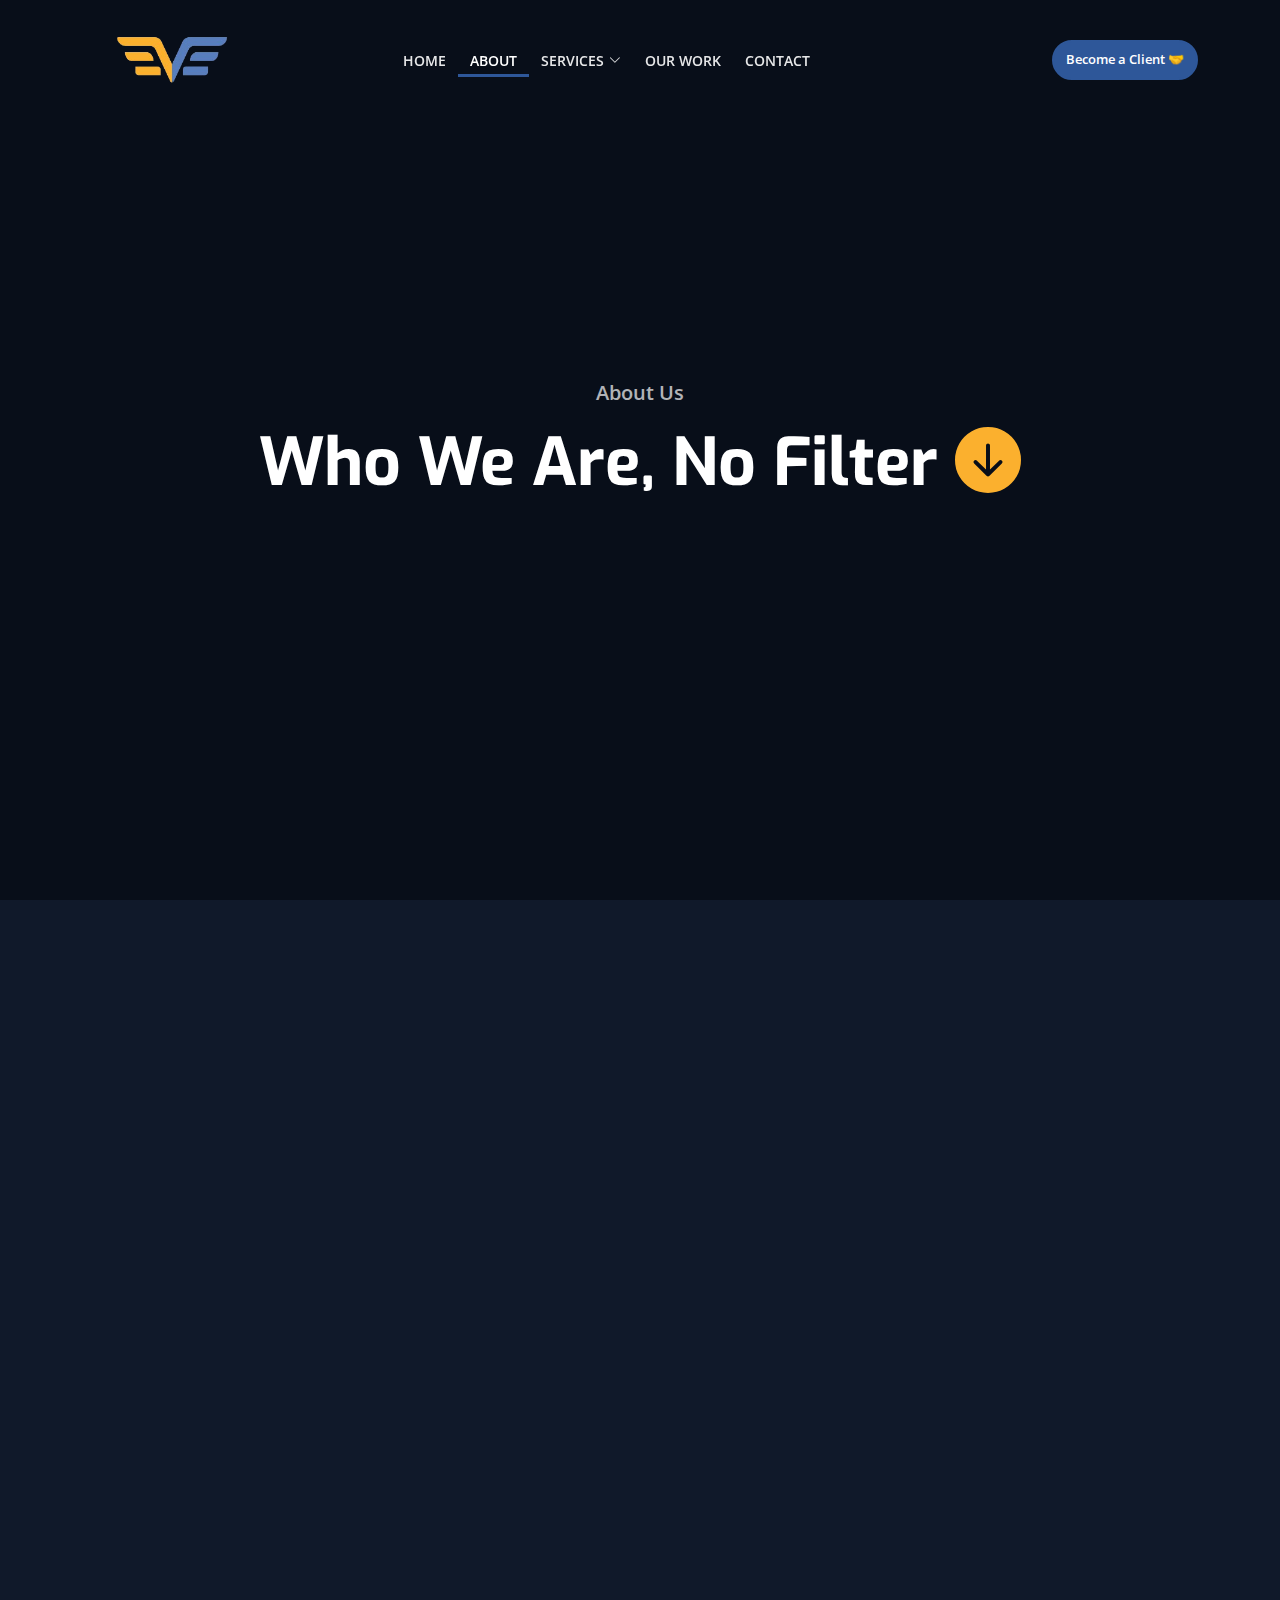
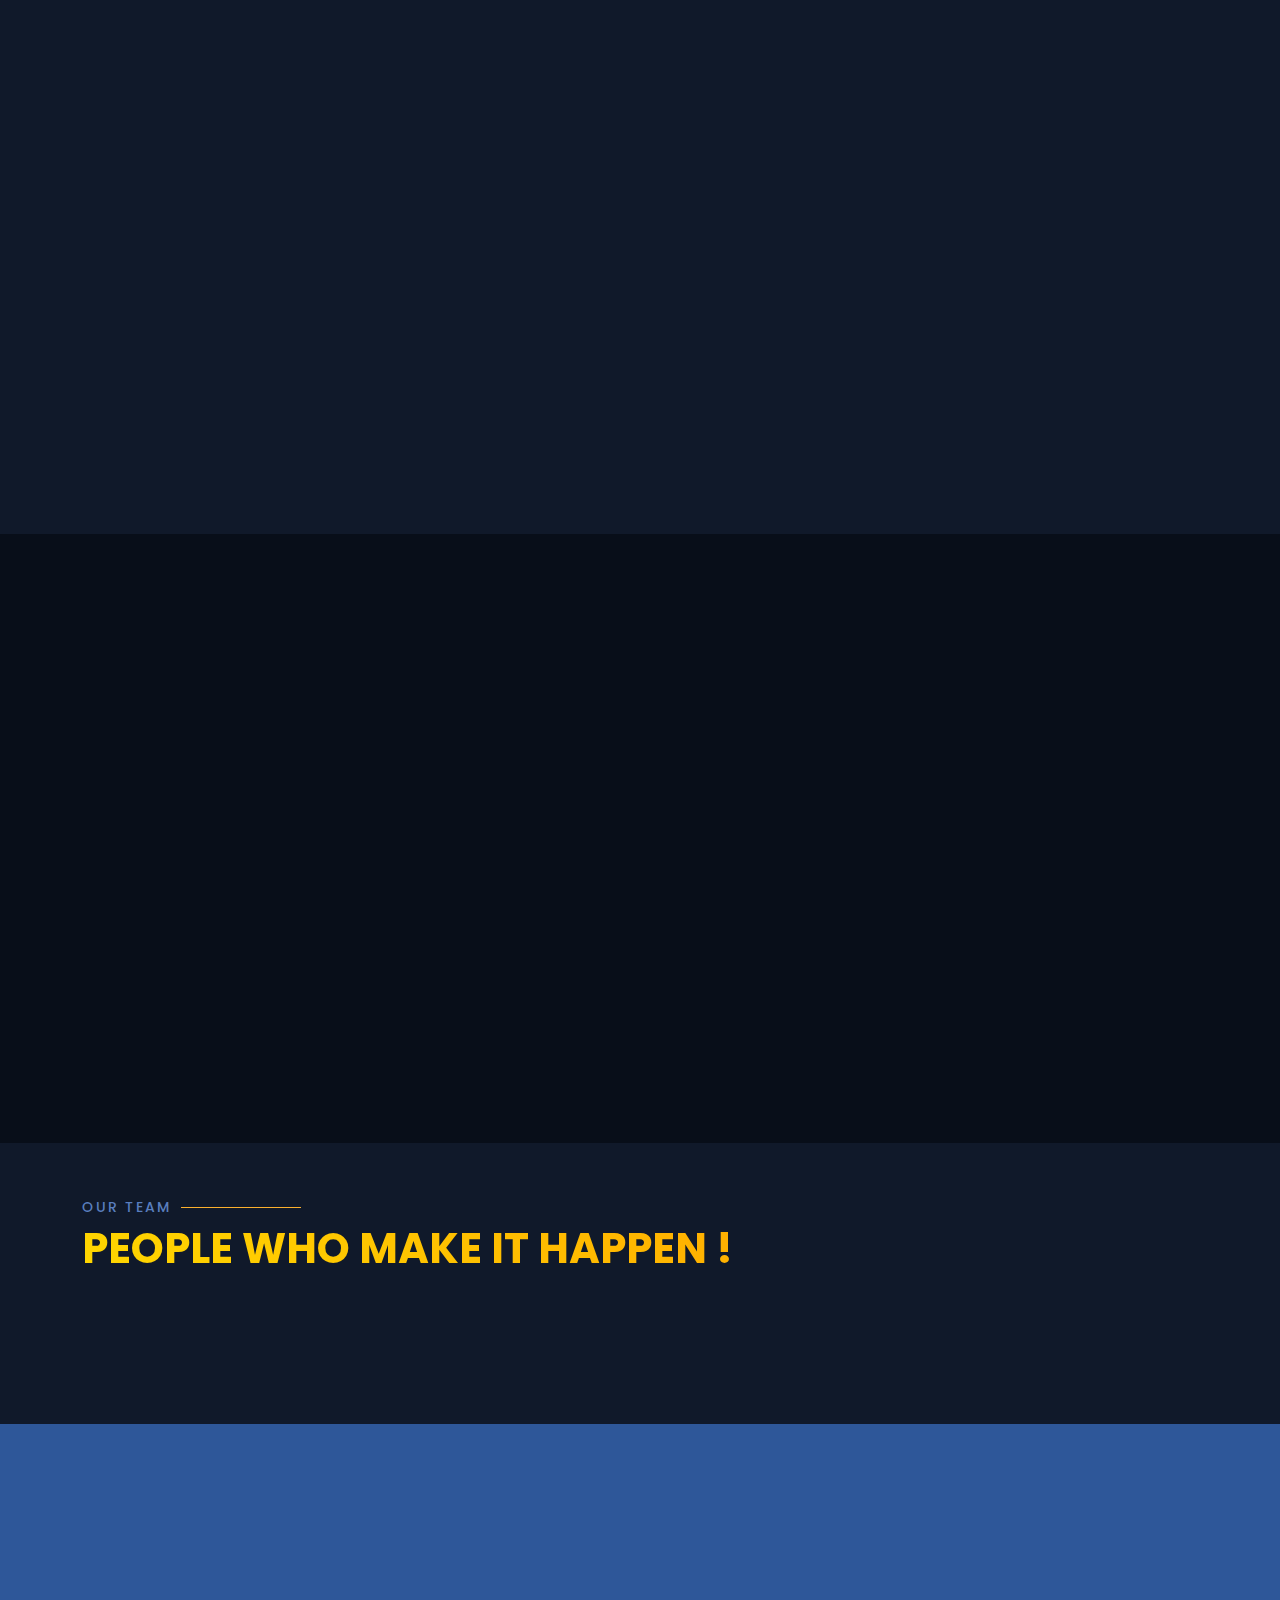
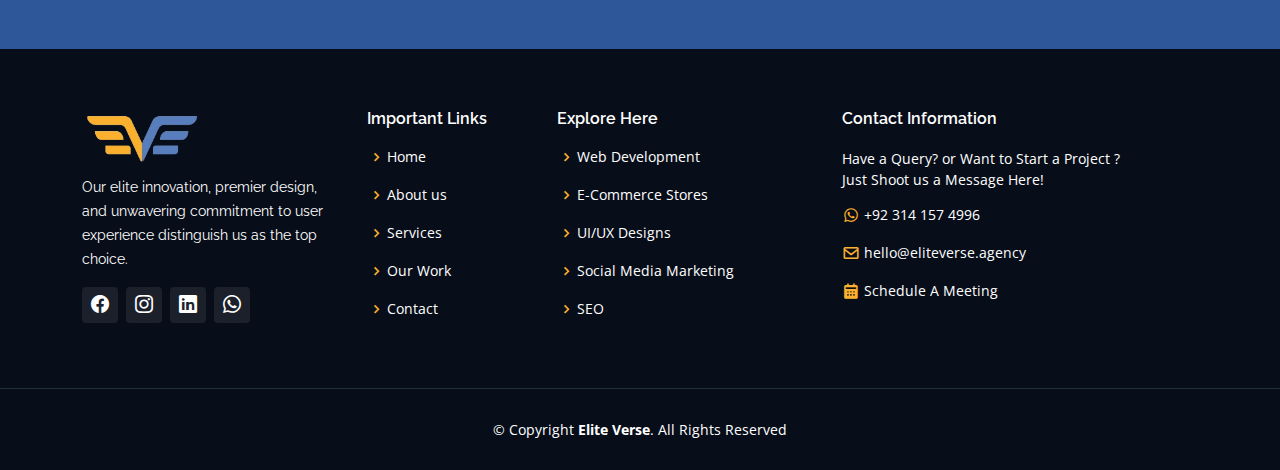
==== about.html @ 3c4d9559 "Deplying" ====
<!DOCTYPE html>
<html lang="en">

<head>
  <meta charset="utf-8">
  <meta content="width=device-width, initial-scale=1.0" name="viewport">

  <title>About Us - Elite Verse Agency</title>
  <meta content="" name="description">
  <meta content="" name="keywords">

  <!-- Favicons -->
  <link rel="apple-touch-icon" sizes="180x180" href="assets/img/apple-touch-icon.png">
  <link rel="icon" type="image/png" sizes="32x32" href="assets/img/favicon-32x32.png">
  <link rel="icon" type="image/png" sizes="16x16" href="assets/img/favicon-16x16.png">
  <link rel="manifest" href="/site.webmanifest">
  <link rel="mask-icon" href="/safari-pinned-tab.svg" color="#5bbad5">
  <meta name="msapplication-TileColor" content="#da532c">
  <meta name="theme-color" content="#ffffff">

  <!-- Google Fonts -->
  <link href="https://fonts.googleapis.com/css?family=Open+Sans:300,300i,400,400i,600,600i,700,700i|Raleway:300,300i,400,400i,500,500i,600,600i,700,700i|Poppins:300,300i,400,400i,500,500i,600,600i,700,700i" rel="stylesheet">

  <!-- Vendor CSS Files -->
  <link href="assets/vendor/aos/aos.css" rel="stylesheet">
  <link href="assets/vendor/bootstrap/css/bootstrap.min.css" rel="stylesheet">
  <link href="assets/vendor/bootstrap-icons/bootstrap-icons.css" rel="stylesheet">
  <link href="assets/vendor/boxicons/css/boxicons.min.css" rel="stylesheet">
  <link href="assets/vendor/glightbox/css/glightbox.min.css" rel="stylesheet">
  <link href="assets/vendor/remixicon/remixicon.css" rel="stylesheet">
  <link href="assets/vendor/swiper/swiper-bundle.min.css" rel="stylesheet">

  <!-- Template Main CSS File -->
  <link href="assets/css/style.css" rel="stylesheet">
</head>

<body>
<div id="mySidenav" class="sidenav">
  <a href="javascript:void(0)" class="closebtn" onclick="closeNav()">&times;</a>
  
  <div class="sidebarHeader">
    <a href="index.html" class="logo"><img src="assets/img/EV-WebsiteLogo-removebg-preview.png" alt="" class="img-fluid"></a>
  </div>
  <div class="sidebarContent">
    <h1>Bring Us Your Vision, We'll Bring It to Life</h1>
  </div>
  <div class="sidebarForm">
    <form action="" id="modal_form" method="post" role="form" class="sidebar-form">
      <div class="row">
        <div class="col-md-6 form-group">
          <input type="text" name="name" class="form-control" id="name" placeholder="Your Name" required>
        </div>
        <div class="col-md-6 form-group mt-3 mt-md-0">
          <input type="email" class="form-control" name="email" id="email" placeholder="Your Email" required>
        </div>
      </div>
      <div class="form-group mt-3">
        <textarea class="form-control" name="message" rows="5" placeholder="Your Project Idea" required></textarea>
      </div>
      <div class="submitSidebarForm text-center">
        <a href="mailto:hello@eliteverse.agency" type="email"><i class="bi bi-envelope-check-fill"></i> hello@eliteverse.agency</a>
        <button type="submit" class="sidenavFrom-submitBtn">Let's Make It Happen!</button>
      </div>
    </form>
  </div>
</div>
<!-- Alert popup div -->
  <div id="alert-popup" class="alert-popup"></div>

  <!-- ======= Header ======= -->
  <header id="header" class="fixed-top">
    <div class="container d-flex align-items-center justify-content-between">
      <div class="navLogo col-lg-3 col-8">
        <a href="index.html" class="logo"><img src="assets/img/EV-WebsiteLogo-removebg-preview.png" alt="" class="img-fluid"></a>
      </div>
       
      <div class="col-lg-9 col-4" style="display: flex; justify-content: center;">
        <nav id="navbar" class="navbar" style="width: 100%;">
          <ul style="width: 100%;">
            <div class="navLinks-menu" style="">
              <li><a class="nav-link" href="index.html">Home</a></li>
              <li><a class="nav-link active" href="about.html">About</a></li>
              <li class="dropdown"><a href="#"><span>Services</span> <i class="bi bi-chevron-down"></i></a>
                <ul>
                  <li><a href="websiteDevelopment.html">Website Development</a></li>
                  <li><a href="craftCMS.html">Craft CMS</a></li>
                  <li><a href="seo.html">SEO</a></li>
                  <li><a href="social-media-marketing.html">Social Media Marketing</a></li>
                  <li><a href="ecommerce-shopify.html">Shopify / E-Commerce Stores</a></li>
                  <li><a href="ui-uxDesigns.html">UI / UX Designs</a></li>
                </ul>
              </li>
              <li><a class="nav-link" href="portfolio.html">Our Work</a></li>            
              <li><a class="nav-link" href="contact.html">Contact</a></li>
            </div>
            <div class="navButton" style="">
              <a class="getstarted" href="#" onclick="openNav(); return false;">Become a Client 🤝</a>
            </div>
          </ul>
          <i class="bi bi-list mobile-nav-toggle"></i>
        </nav><!-- .navbar -->
      </div>
      

      

    </div>
  </header><!-- End Header -->

  <main id="main">
    <!-- Breadcrumbs -->
    <div class="area">
      <ul class="circles">
        <li></li>
        <li></li>
        <li></li>
        <li></li>
        <li></li>
        <li></li>
        <li></li>
        <li></li>
        <li></li>
        <li></li>
      </ul>
    </div>
    <div class="context" data-aos="fade-up">
      <p>About Us</p>
      <h1>Who We Are, No Filter  <a href="#about" class="scrollto"><i class="bi bi-arrow-down-circle-fill"></i></a> </h1>
    </div>
    <!-- Breadcrumbs Ends-->


    <!-- ======= About Section ======= -->
    <section id="about" class="about" style="padding: 60px 0px 30px 0px!important;">
      <div class="container" data-aos="fade-up">

        <div class="section-title">
          <h2>About Us</h2>
          <p>Your Partner in Business Success !</p>
        </div>

        <div class="row">

          <div class="col-lg-12 pt-3 pt-lg-0 about_content">
            <!-- <h3>What Sets Us Apart from the Rest</h3> -->
            <p>
              <i class="bx bxs-quote-alt-left quote-icon-left"></i>
              Your reliable ally in business. Our elite innovation, premier design, and unwavering commitment to user experience distinguish us as the top choice. At Elite Verse, we transform your vision into digital excellence, ensuring every project surpasses your expectations.
              <i class="bx bxs-quote-alt-right quote-icon-right"></i>
            </p>
            <div class="d-flex">
              <a href="#about" class="btn-get-started scrollto">Learn More</a>
            </div>
          </div>

        </div>

      </div>
    </section><!-- End About Section -->

    <!-- ======= About Section ======= -->
    <section id="ourCapabilities" class="ourCapabilities" style="padding: 60px 0px 240px 0px!important;">
      <div class="container" data-aos="fade-up">

        <div class="section-title">
          <h2>More About Us ?</h2>
          <p>Our Elite Capabilities !</p>
        </div>

        <div class="row">

          <div class="col-lg-4 pt-2 pt-lg-0 content" data-aos="zoom-in-right">
            <h3>Strategic Planning</h3>
            <ul>
              <li><i class='bx bxs-check-circle'></i> <span>Comprehensive project planning and execution</span></li>
              <li><i class='bx bxs-check-circle'></i> <span>Market research and competitive analysis</span></li>
              <li><i class='bx bxs-check-circle'></i> <span>Customized strategy development</span></li>
              <li><i class='bx bxs-check-circle'></i> <span>Goal setting and KPI tracking</span></li>
              <li><i class='bx bxs-check-circle'></i> <span>Continuous performance optimization</span></li>

            </ul>
          </div>
          <div class="col-lg-4 pt-2 pt-lg-0 content" data-aos="zoom-in-right" data-aos-delay="50">
            <h3>Innovation & Technology</h3>
            <ul>
              <li><i class='bx bxs-check-circle'></i> <span>Cutting-edge technology solutions</span></li>
              <li><i class='bx bxs-check-circle'></i> <span>Continuous research and development analysis</span></li>
              <li><i class='bx bxs-check-circle'></i> <span>Adoption of the latest industry trends</span></li>
              <li><i class='bx bxs-check-circle'></i> <span>Innovative package and service offerings</span></li>
              <li><i class='bx bxs-check-circle'></i> <span>Scalable and future-proof solutions</span></li>

            </ul>
          </div>
          <div class="col-lg-4 pt-2 pt-lg-0 content" data-aos="zoom-in-right" data-aos-delay="100">
            <h3>Customer-Centric Approach</h3>
            <ul>
              <li><i class='bx bxs-check-circle'></i> <span>Personalized service and support</span></li>
              <li><i class='bx bxs-check-circle'></i> <span>Client-focused project management</span></li>
              <li><i class='bx bxs-check-circle'></i> <span>Responsive and accessible customer service</span></li>
              <li><i class='bx bxs-check-circle'></i> <span>Ongoing client feedback and improvements</span></li>
              <li><i class='bx bxs-check-circle'></i> <span>Commitment to exceeding client expectations</span></li>
            </ul>
          </div>
          <div class="col-lg-4 pt-2 pt-lg-3 content" data-aos="zoom-in-right" data-aos-delay="150">
            <h3>Quality Assurance</h3>
            <ul>
              <li><i class='bx bxs-check-circle'></i> <span>Rigorous testing and quality control</span></li>
              <li><i class='bx bxs-check-circle'></i> <span>Adherence to industry standards</span></li>
              <li><i class='bx bxs-check-circle'></i> <span>Continuous process improvement</span></li>
              <li><i class='bx bxs-check-circle'></i> <span>Detailed project documentation and reporting</span></li>
              <li><i class='bx bxs-check-circle'></i> <span>High-quality deliverables guaranteed</span></li>

            </ul>
          </div>
          <div class="col-lg-4 pt-2 pt-lg-3 content" data-aos="zoom-in-right" data-aos-delay="200">
            <h3>Expertise & Experience</h3>
            <ul>
              <li><i class='bx bxs-check-circle'></i> <span>Highly skilled and certified professionals</span></li>
              <li><i class='bx bxs-check-circle'></i> <span>Extensive industry experience</span></li>
              <li><i class='bx bxs-check-circle'></i> <span>Proven track record of successful projects</span></li>
              <li><i class='bx bxs-check-circle'></i> <span>Ongoing professional development</span></li>
              <li><i class='bx bxs-check-circle'></i> <span>Cross-functional team collaboration</span></li>

            </ul>
          </div>
          <div class="col-lg-4 pt-2 pt-lg-3 content" data-aos="zoom-in-right" data-aos-delay="250">
            <h3>Integrity & Reliability</h3>
            <ul>
              <li><i class='bx bxs-check-circle'></i> <span>Transparent and honest communication</span></li>
              <li><i class='bx bxs-check-circle'></i> <span>Commitment to deadlines and milestones</span></li>
              <li><i class='bx bxs-check-circle'></i> <span>Dependable and trustworthy partnerships</span></li>
              <li><i class='bx bxs-check-circle'></i> <span>Ethical business practices</span></li>
              <li><i class='bx bxs-check-circle'></i> <span>Long-term client relationships and satisfaction</span></li>
            </ul>
          </div>
          
        </div>

      </div>
    </section><!-- End About Section -->

    <section class="facts" data-aos="fade-up">
      <div class="row justify-content-end">
        <div class="col-lg-12">
          <div class="row justify-content-end">

            <div class="col-lg-3 col-md-5 col-6 d-md-flex align-items-md-stretch">
              <div class="count-box">
                <i class="bi bi-emoji-smile"></i>
                <span data-purecounter-start="0" data-purecounter-end="10" data-purecounter-duration="1" class="purecounter"></span>
                <p>Happy Clients</p>
              </div>
            </div>

            <div class="col-lg-3 col-md-5 col-6 d-md-flex align-items-md-stretch">
              <div class="count-box remove-border">
                <i class="bi bi-journal-richtext"></i>
                <span data-purecounter-start="0" data-purecounter-end="15" data-purecounter-duration="1" class="purecounter"></span>
                <p>Projects</p>
              </div>
            </div>

            <div class="col-lg-3 col-md-5 col-6 mt-4 mt-md-0 d-md-flex align-items-md-stretch">
              <div class="count-box">
                <i class="bi bi-clock"></i>
                <span data-purecounter-start="0" data-purecounter-end="3" data-purecounter-duration="1" class="purecounter"></span>
                <p>Years of experience</p>
              </div>
            </div>

            <div class="col-lg-3 col-md-5 col-6 mt-4 mt-md-0 d-md-flex align-items-md-stretch">
              <div class="count-box" style="border-right: 0px;">
                <i class="bi bi-award"></i>
                <span data-purecounter-start="0" data-purecounter-end="100" data-purecounter-duration="1" class="purecounter"></span>
                <p>Satisfaction Rate</p>
              </div>
            </div>

          </div>
        </div>
      </div>
    </section>

    <!-- ======= About Section ======= -->
    <section id="about" class="about" style="padding: 60px 0px 60px 0px!important; background-color: #080e19;">
      <div class="container" data-aos="fade-up">
        <div class="row">

          <div class="col-lg-6 video-box align-self-baseline" data-aos="zoom-in" data-aos-delay="100">
             <video class="img-fluid" autoplay loop muted playsinline>
                  <source src="assets/img/shopify.mp4" type="video/mp4">
                  Your browser does not support the video tag.
                </video>
          </div>
          <div class="col-lg-6 mt-3 mt-md-0 video-box align-self-baseline" data-aos="zoom-in" data-aos-delay="100">
             <video class="img-fluid" autoplay loop muted playsinline>
                  <source src="assets/img/cms.mp4" type="video/mp4">
                  Your browser does not support the video tag.
                </video>
          </div>

          

        </div>
        <div class="row mt-3">

          <div class="col-lg-6  mt-3 mt-md-0 video-box align-self-baseline" data-aos="zoom-in" data-aos-delay="100">
             <video class="img-fluid" autoplay loop muted playsinline>
                  <source src="assets/img/webDesign2.mp4" type="video/mp4">
                  Your browser does not support the video tag.
                </video>
          </div>
          <div class="col-lg-6 mt-3 mt-md-0 video-box align-self-baseline" data-aos="zoom-in" data-aos-delay="100">
             <video class="img-fluid" autoplay loop muted playsinline>
                  <source src="assets/img/webDesign3.mp4" type="video/mp4">
                  Your browser does not support the video tag.
                </video>
          </div>

          

        </div>

      </div>
    </section><!-- End About Section -->

    
    <!-- ======= Team Section ======= -->
    <section id="team" class="team">
      <div class="container">
        <div class="section-title">
          <h2>Our Team</h2>
          <p>People Who Make It Happen !</p>
        </div>

        <div class="row justify-content-center">
          <div class="col-xl-10">
            <div class="row" style="display: flex;
            justify-content: center;
            align-items: center;">

              <div class="col-xl-6 col-lg-6 col-md-6">
                <div class="member" data-aos="flip-right">
                  <img src="assets/img/profile-1.png" class="img-fluid" alt="" style="filter: grayscale(100%);">
                  <div class="member-info">
                    <div class="member-info-content">
                      <h4>Shaheer Aamir</h4>
                      <span>CEO / Marketing / Shopify Expert</span>
                    </div>
                    <!-- <div class="social">
                      <a href=""><i class="bi bi-twitter"></i></a>
                      <a href=""><i class="bi bi-facebook"></i></a>
                      <a href=""><i class="bi bi-instagram"></i></a>
                      <a href=""><i class="bi bi-linkedin"></i></a>
                    </div> -->
                  </div>
                </div>
              </div> <!-- End Member Item -->
              <div class="col-xl-6 col-lg-6 col-md-6">
                <div class="member" data-aos="flip-left">
                  <img src="assets/img/profile-2.png" class="img-fluid" alt="" style="filter: grayscale(100%);">
                  <div class="member-info">
                    <div class="member-info-content">
                      <h4>Ubaidullah Faisal</h4>
                      <span>Web Developer / Designer / SEO</span>
                    </div>
                    <!-- <div class="social">
                      <a href=""><i class="bi bi-twitter"></i></a>
                      <a href=""><i class="bi bi-facebook"></i></a>
                      <a href=""><i class="bi bi-instagram"></i></a>
                      <a href=""><i class="bi bi-linkedin"></i></a>
                    </div> -->
                  </div>
                </div>
              </div> <!-- End Member Item -->
              <!-- <div class="col-lg-4 col-12 text-left ceoProfile">
                <img src="assets/img/certified.png">
              </div> -->
              

            </div>
          </div>
        </div>

      </div>
    </section><!-- End Team Section -->

    <section class="loopSlogan" id="loopSlogan">
      <div id="loop">
        <h1 data-aos="fade-up" data-aos-delay="150">Let's <span>Work Together</span>, Let's <span>Make Something Epic</span>. </h1>
        <h1 data-aos="fade-up" data-aos-delay="150">Let's <span>Work Together</span>, Let's <span>Make Something Epic</span>. </h1>
        <h1 data-aos="fade-up" data-aos-delay="150">Let's <span>Work Together</span>, Let's <span>Make Something Epic</span>. </h1>


        <!-- <h1>Where <span>Elite Ideas</span>, Meets <span>Exceptional Designs</span>.</h1> -->


      </div>
    </section>

  </main><!-- End #main -->

  <!-- ======= Footer ======= -->
  <footer id="footer">
    <div class="footer-top">
      <div class="container">
        <div class="row">

          <div class="col-lg-3 col-md-6">
            <div class="footer-info">
              <!-- <h3>Dewi</h3> -->
              <a href="index.html" class="logo"><img src="assets/img/EV-WebsiteLogo-removebg-preview.png" alt="" class="img-fluid"></a>
              <p>
                Our elite innovation, premier design,<br> and unwavering commitment to user experience distinguish us as the top choice.
              </p>
              <div class="social-links mt-3">
                <a href="https://www.facebook.com/profile.php?id=61562747960704&mibextid=ZbWKwL" target="blank" class="facebook"><i class="bi bi-facebook"></i></a>
                <a href="https://www.instagram.com/eliteverseagency/" target="blank" class="instagram"><i class="bi bi-instagram"></i></a>
                <a href="https://www.linkedin.com/in/eliteverseagency/" target="blank" class="linkedin"><i class="bi bi-linkedin"></i></a>
                <a href="https://wa.me/923141574996" target="_blank" class="facebook"><i class="bi bi-whatsapp"></i></a>
              </div>
            </div>
          </div>

          <div class="col-lg-2 col-md-6 footer-links">
            <h4>Important Links</h4>
            <ul>
              <li><i class="bx bx-chevron-right"></i> <a href="index.html">Home</a></li>
              <li><i class="bx bx-chevron-right"></i> <a href="about.html">About us</a></li>
              <li><i class="bx bx-chevron-right"></i> <a href="websiteDevelopment.html">Services</a></li>
              <li><i class="bx bx-chevron-right"></i> <a href="portfolio.html">Our Work</a></li>
              <li><i class="bx bx-chevron-right"></i> <a href="contact.html">Contact</a></li>
            </ul>
          </div>

          <div class="col-lg-3 col-md-6 footer-links">
            <h4>Explore Here</h4>
            <ul>
              <li><i class="bx bx-chevron-right"></i> <a href="websiteDevelopment.html">Web Development</a></li>
              <li><i class="bx bx-chevron-right"></i> <a href="ecommerce-shopify.html">E-Commerce Stores</a></li>
              <li><i class="bx bx-chevron-right"></i> <a href="ui-uxDesigns.html">UI/UX Designs</a></li>
              <li><i class="bx bx-chevron-right"></i> <a href="social-media-marketing.html">Social Media Marketing</a></li>
              <li><i class="bx bx-chevron-right"></i> <a href="seo.html">SEO</a></li>
            </ul>
          </div>

          <div class="col-lg-4 col-md-6 footer-newsletter">
            <h4>Contact Information</h4>
            <p>Have a Query? or Want to Start a Project ?<br> Just Shoot us a Message Here!</p>
            <ul>
              <li><i class='bx bxl-whatsapp'></i> <a href="https://wa.me/923141574996" target="_blank">+92 314 157 4996</a></li>
              <li><i class='bx bx-envelope'></i> <a href="mailto:hello@eliteverse.agency">hello@eliteverse.agency</a></li>
              <li><i class='bx bxs-calendar'></i> <a href="https://calendly.com/shaheeraamir/free-consultation-call" target="_blank">Schedule A Meeting</a></li>
            </ul>
            <!-- <form action="" method="post">
              <input type="email" name="email"><input type="submit" value="Subscribe">
            </form> -->

          </div>

        </div>
      </div>
    </div>

    <div class="container">
      <div class="copyright">
        &copy; Copyright <strong><span>Elite Verse</span></strong>. All Rights Reserved
      </div>
    </div>
  </footer><!-- End Footer -->
  <div id="preloader"></div>
  <!-- <a href="#" class="back-to-top d-flex align-items-center justify-content-center"><i class="bi bi-arrow-up-short"></i></a> -->
  <a href="contact.html" class="back-to-top d-flex align-items-center justify-content-center">
    <img src="assets/img/Let_s_Work_Together-.png">
  </a>

  <!-- Vendor JS Files -->
  <script src="assets/vendor/purecounter/purecounter_vanilla.js"></script>
  <script src="assets/vendor/aos/aos.js"></script>
  <script src="assets/vendor/bootstrap/js/bootstrap.bundle.min.js"></script>
  <script src="assets/vendor/glightbox/js/glightbox.min.js"></script>
  <script src="assets/vendor/isotope-layout/isotope.pkgd.min.js"></script>
  <script src="assets/vendor/swiper/swiper-bundle.min.js"></script>
  <script src="assets/vendor/php-email-form/validate.js"></script>

  <!-- Template Main JS File -->
  <script src="assets/js/main.js"></script>
<script>
function openNav() {
  document.getElementById("mySidenav").style.width = "100%";
}

function closeNav() {
  document.getElementById("mySidenav").style.width = "0";
}
</script>


<script type="text/javascript"
        src="https://cdn.jsdelivr.net/npm/@emailjs/browser@4/dist/email.min.js">
</script>
<script>
  (function() {
    emailjs.init('gMdCjeeRAq3x7SVYC'); // Replace 'YOUR_USER_ID' with your actual user ID from EmailJS
  })();
</script>

  
<script>
    document.getElementById('modal_form').addEventListener('submit', function(event) {
      event.preventDefault(); // Prevent default form submission

      // Create a FormData object from the form
      var formData = new FormData(event.target);

      // Convert FormData to a plain object
      var formObject = {};
      formData.forEach((value, key) => {
        formObject[key] = value;
      });

      console.log(formObject); // Log form data to verify

      // Send the email using EmailJS
      emailjs.send('service_0738a7m', 'template_tau3tuq', formObject)
        .then(function(response) {
          console.log('SUCCESS!', response.status, response.text);
          showAlert('Your message has been sent successfully!', 'success');
          document.getElementById('modal_form').reset(); // Clear the form
        }, function(error) {
          console.error('FAILED...', error);
          showAlert('There was an error sending your message. Please try again.', 'error');
        });
    });

    // Function to show the alert popup
    function showAlert(message, type) {
      var alertPopup = document.getElementById('alert-popup');
      alertPopup.textContent = message;
      alertPopup.className = 'alert-popup ' + (type === 'error' ? 'error' : 'success');
      alertPopup.style.display = 'block';
      setTimeout(function() {
        alertPopup.style.display = 'none';
      }, 3000); // Hide after 3 seconds
    }
  </script>
</body>

</html>
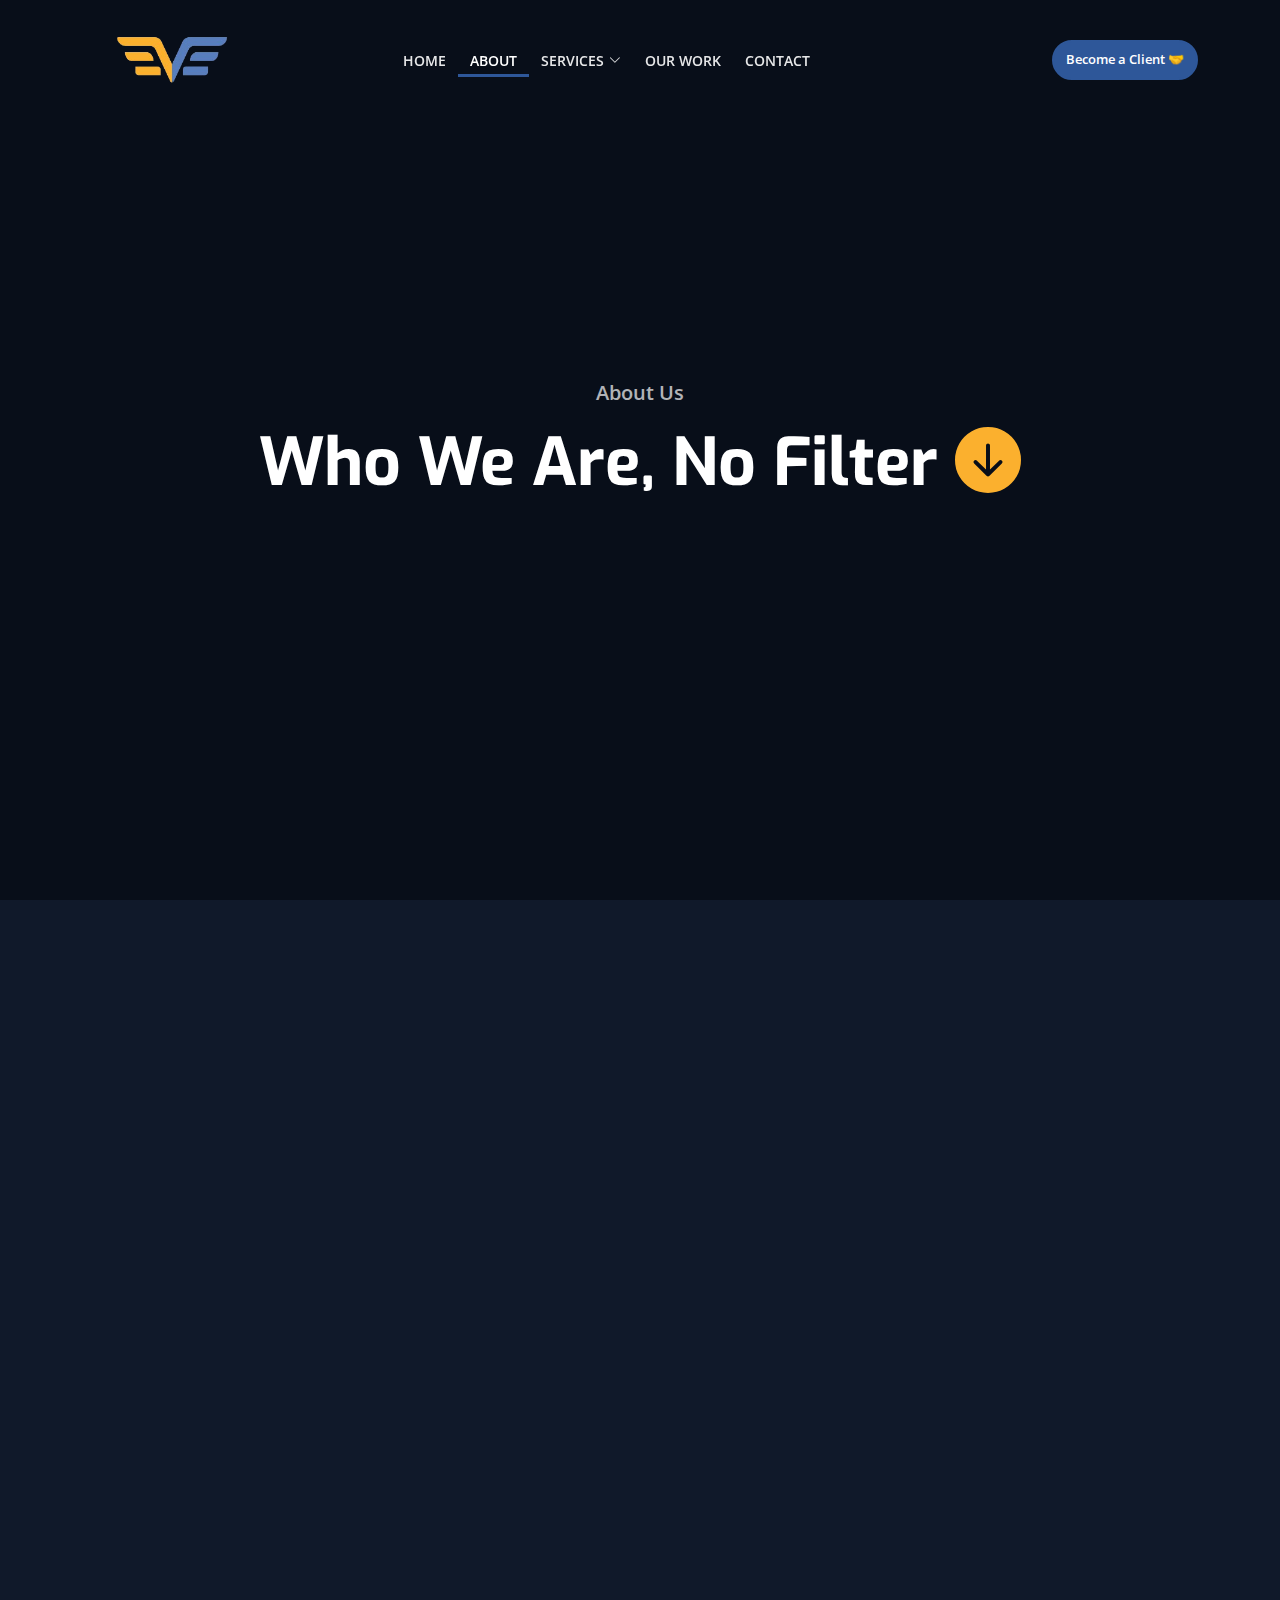
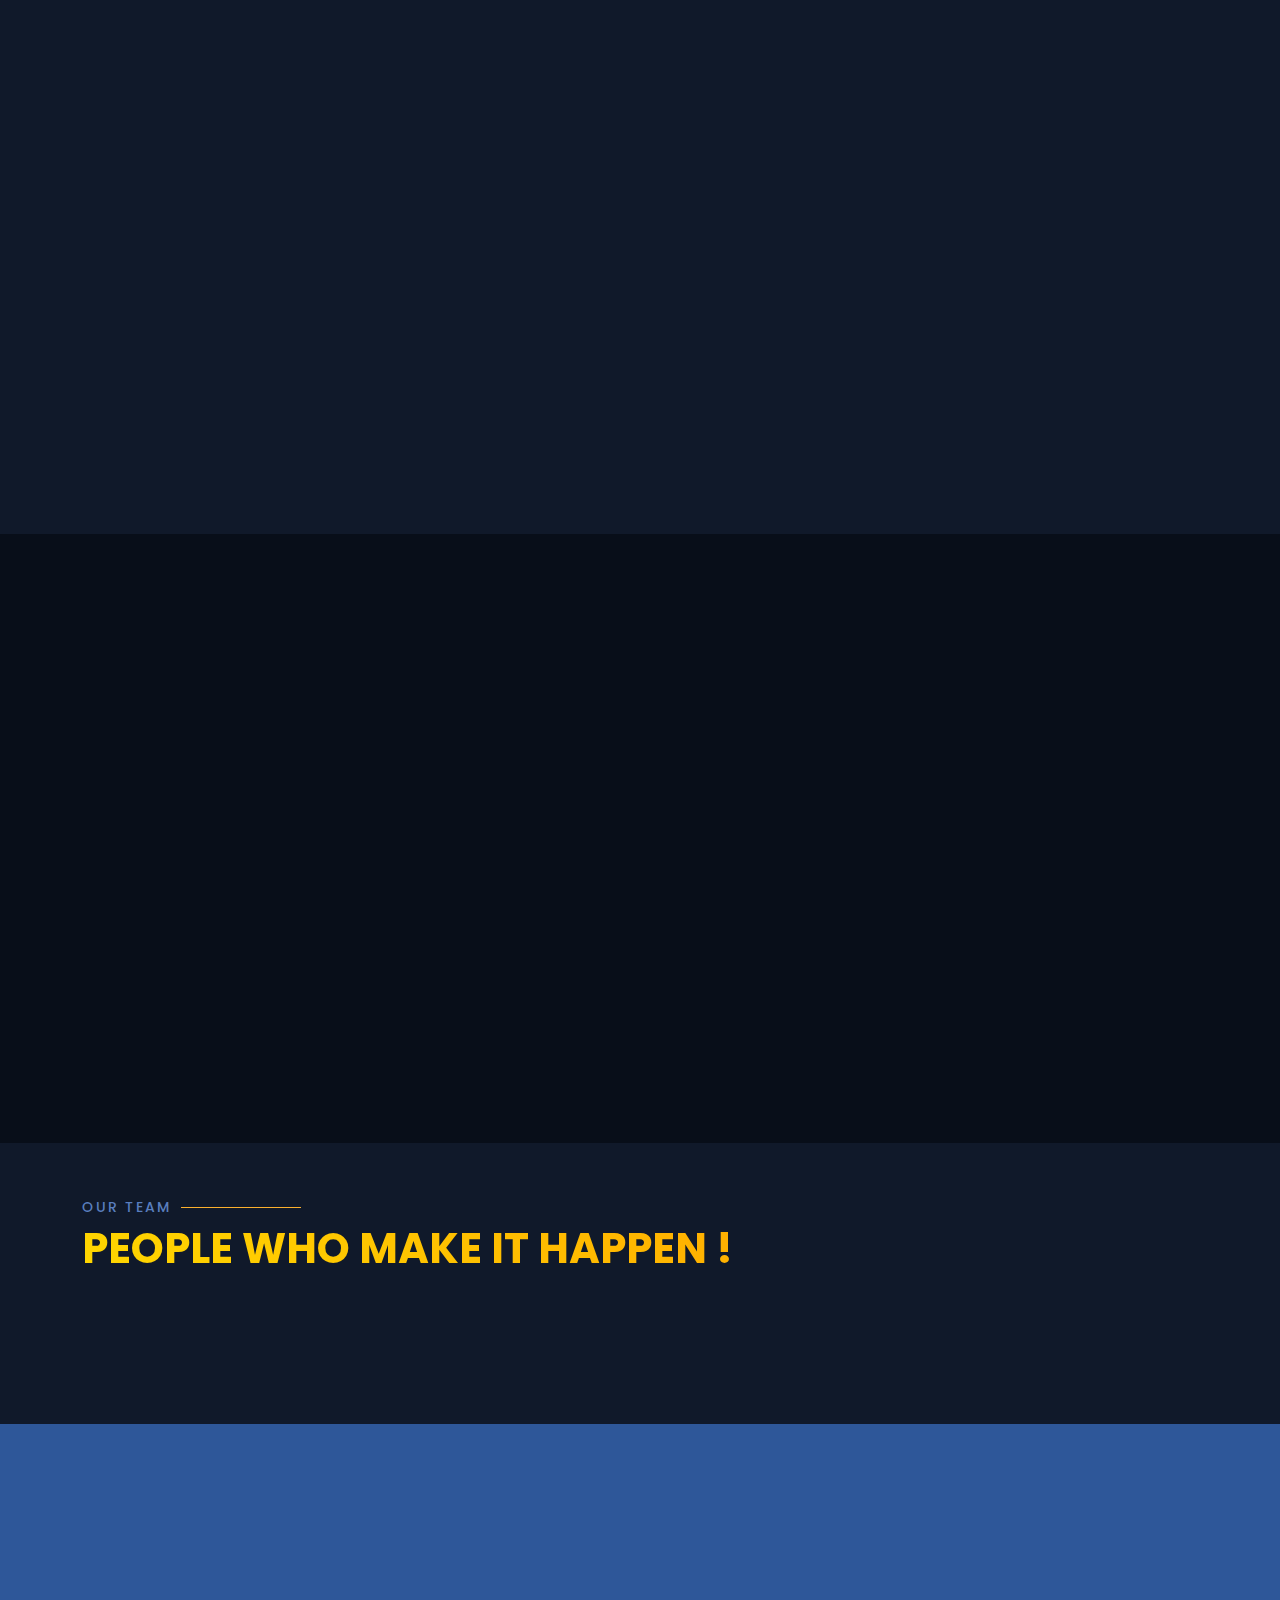
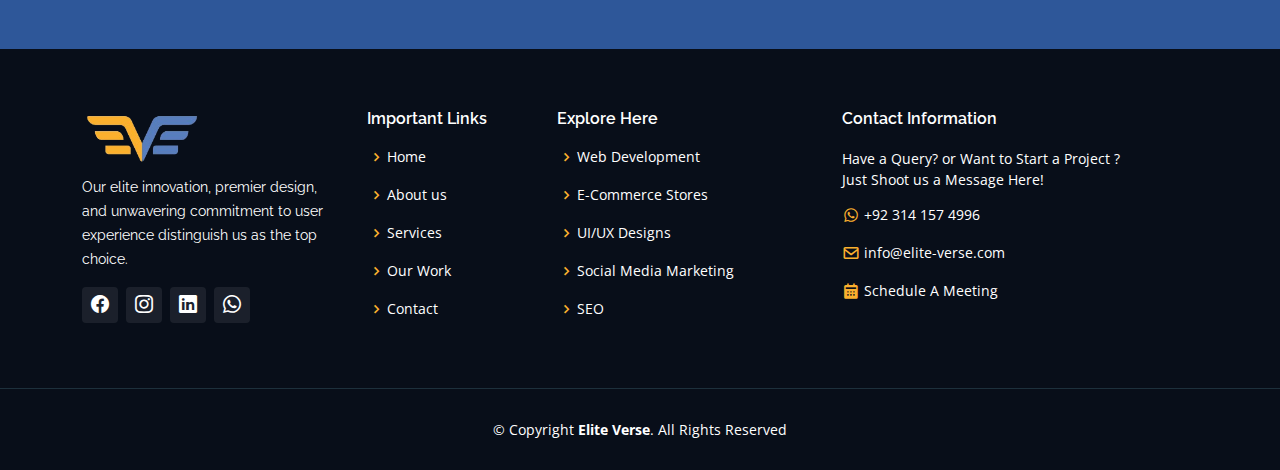
==== commit 8e2c0103: "Update HTML and CSS files" ====
--- a/about.html
+++ b/about.html
@@ -58,7 +58,7 @@
         <textarea class="form-control" name="message" rows="5" placeholder="Your Project Idea" required></textarea>
       </div>
       <div class="submitSidebarForm text-center">
-        <a href="mailto:hello@eliteverse.agency" type="email"><i class="bi bi-envelope-check-fill"></i> hello@eliteverse.agency</a>
+        <a href="mailto:info@elite-verse.com" type="email"><i class="bi bi-envelope-check-fill"></i> info@elite-verse.com</a>
         <button type="submit" class="sidenavFrom-submitBtn">Let's Make It Happen!</button>
       </div>
     </form>
@@ -255,7 +255,7 @@
             <div class="col-lg-3 col-md-5 col-6 d-md-flex align-items-md-stretch">
               <div class="count-box remove-border">
                 <i class="bi bi-journal-richtext"></i>
-                <span data-purecounter-start="0" data-purecounter-end="15" data-purecounter-duration="1" class="purecounter"></span>
+                <span data-purecounter-start="0" data-purecounter-end="20" data-purecounter-duration="1" class="purecounter"></span>
                 <p>Projects</p>
               </div>
             </div>
@@ -416,7 +416,7 @@
               <div class="social-links mt-3">
                 <a href="https://www.facebook.com/profile.php?id=61562747960704&mibextid=ZbWKwL" target="blank" class="facebook"><i class="bi bi-facebook"></i></a>
                 <a href="https://www.instagram.com/eliteverseagency/" target="blank" class="instagram"><i class="bi bi-instagram"></i></a>
-                <a href="https://www.linkedin.com/in/eliteverseagency/" target="blank" class="linkedin"><i class="bi bi-linkedin"></i></a>
+                <a href="https://www.linkedin.com/company/elite-verse-agency/" target="blank" class="linkedin"><i class="bi bi-linkedin"></i></a>
                 <a href="https://wa.me/923141574996" target="_blank" class="facebook"><i class="bi bi-whatsapp"></i></a>
               </div>
             </div>
@@ -449,7 +449,7 @@
             <p>Have a Query? or Want to Start a Project ?<br> Just Shoot us a Message Here!</p>
             <ul>
               <li><i class='bx bxl-whatsapp'></i> <a href="https://wa.me/923141574996" target="_blank">+92 314 157 4996</a></li>
-              <li><i class='bx bx-envelope'></i> <a href="mailto:hello@eliteverse.agency">hello@eliteverse.agency</a></li>
+              <li><i class='bx bx-envelope'></i> <a href="mailto:info@elite-verse.com">info@elite-verse.com</a></li>
               <li><i class='bx bxs-calendar'></i> <a href="https://calendly.com/shaheeraamir/free-consultation-call" target="_blank">Schedule A Meeting</a></li>
             </ul>
             <!-- <form action="" method="post">
--- a/assets/css/style.css
+++ b/assets/css/style.css
@@ -2314,6 +2314,188 @@
   }
 }
 
+
+
+
+/*--------------------------------------------------------------
+# Pricing Section
+--------------------------------------------------------------*/
+.pricing {
+  padding: 60px 0 120px 0;
+}
+
+.pricing .section-title {
+  margin-bottom: 40px;
+}
+
+.pricing .pricing-item{
+  background: #10192a;
+  box-shadow: 0 4px 6px rgba(0, 0, 0, 0.1);
+  /*box-shadow: 0 3px 20px -2px rgba(0, 0, 0, 0.1);*/
+  padding: 30px 30px !important;
+  height: auto;
+  position: relative;
+  border-radius: 18px;
+  margin: 0px 10px;
+}
+.pricing .pricing-item:hover{
+  box-shadow: -1px 1px 6px 3px rgba(251, 176, 46, 0.51);
+  -webkit-box-shadow: -1px 1px 8px 4px rgba(251, 176, 46, 0.51);
+  -moz-box-shadow: -1px 1px 8px 4px rgba(251, 176, 46, 0.51);
+  transform: translateY(-10px);
+  transition: .4s ease-in-out;
+  cursor: pointer;
+}
+
+.pricing .pricing-item .other-box{
+  display: flex !important;
+  justify-content: center !important;
+  align-items: center !important;
+  flex-direction: row;
+}
+.pricing .why-we-are-different-text{
+  padding: 20px;
+}
+.pricing .why-we-are-different-text p{
+  color: #fff;
+}
+
+.pricing-item img{
+  width: 200px;
+  height: auto;
+  margin: 10px 0px;
+}
+.pricing h3 {
+  font-weight: 600;
+  margin-bottom: 15px;
+  font-size: 20px;
+  text-align: center;
+}
+.pricing .vs-box{
+  overflow: hidden;
+  display: flex;
+  justify-content: center;
+  align-items: center;
+  height: 100%;
+}
+.pricing .vs-box img{
+  width: 100%;
+  height: auto;
+}
+.pricing .icon {
+  margin: 30px auto 20px auto;
+  width: 200px;
+  height: 80px;
+  display: flex;
+  align-items: center;
+  justify-content: center;
+  transition: 0.3s;
+  transform-style: preserve-3d;
+}
+
+.pricing .icon i {
+  color: var(--color-mainyellow);
+  font-size: 28px;
+  transition: ease-in-out 0.3s;
+  line-height: 0;
+}
+
+
+.pricing h4 {
+  font-size: 48px;
+  color: var(--accent-color);
+  font-weight: 700;
+  font-family: var(--heading-font);
+  margin-bottom: 25px;
+  text-align: center;
+}
+
+.pricing h4 sup {
+  font-size: 28px;
+}
+
+.pricing h4 span {
+  color: color-mix(in srgb, var(--default-color), transparent 50%);
+  font-size: 18px;
+  font-weight: 400;
+}
+
+.pricing ul {
+  padding: 20px 0;
+  list-style: none;
+  color: #fff;
+  text-align: left;
+  line-height: 20px;
+}
+
+.pricing ul li {
+  padding: 10px 0;
+  display: flex;
+  align-items: center;
+  font-size: 14px !important;
+}
+.pricing ul li img{
+  width: 20px;
+  height: 20px;
+  margin-right: 5px;
+}
+.featured ul {
+  padding: 20px 0;
+  list-style: none;
+  color: #fff;
+  text-align: left;
+  line-height: 20px;
+}
+
+.featured  ul li {
+  padding: 10px 0;
+  display: flex;
+  align-items: center;
+  font-size: 15px;
+}
+.pricing ul i {
+  color: var(--color-mainyellow);
+  font-size: 24px;
+  padding-right: 3px;
+}
+
+.pricing ul .na {
+  color: color-mix(in srgb, var(--default-color), transparent 70%);
+}
+
+.pricing ul .na i {
+  color: color-mix(in srgb, var(--default-color), transparent 70%);
+}
+
+.pricing ul .na span {
+  text-decoration: line-through;
+}
+
+.pricing .buy-btn {
+  color: color-mix(in srgb, var(--default-color), transparent 20%);
+  display: inline-block;
+  padding: 8px 40px 10px 40px;
+  border-radius: 50px;
+  border: 1px solid color-mix(in srgb, var(--default-color), transparent 80%);
+  transition: none;
+  font-size: 16px;
+  font-weight: 600;
+  font-family: var(--heading-font);
+  transition: 0.3s;
+}
+
+.pricing .buy-btn:hover {
+  background-color: var(--accent-color);
+  color: var(--contrast-color);
+}
+
+
+@media (min-width: 992px) {
+  .pricing .featured {
+    transform: scale(1.15);
+  }
+
+}
 /*--------------------------------------------------------------
 # Breadcrumbs
 --------------------------------------------------------------*/
@@ -2813,6 +2995,15 @@
   #footer .footer-top .footer-info{
     text-align: center;
   }
+
+  .vs-box{
+    display: flex;
+    justify-content: center;
+    align-items: center;
+  }
+  .vs-box img{
+    width: 120px !important;
+  }
 }
 
 
@@ -2921,4 +3112,13 @@
     font-size: 12px;
     font-style: italic;
   }
+
+  .vs-box{
+    display: flex;
+    justify-content: center;
+    align-items: center;
+  }
+  .vs-box img{
+    width: 100px !important;
+  }
 }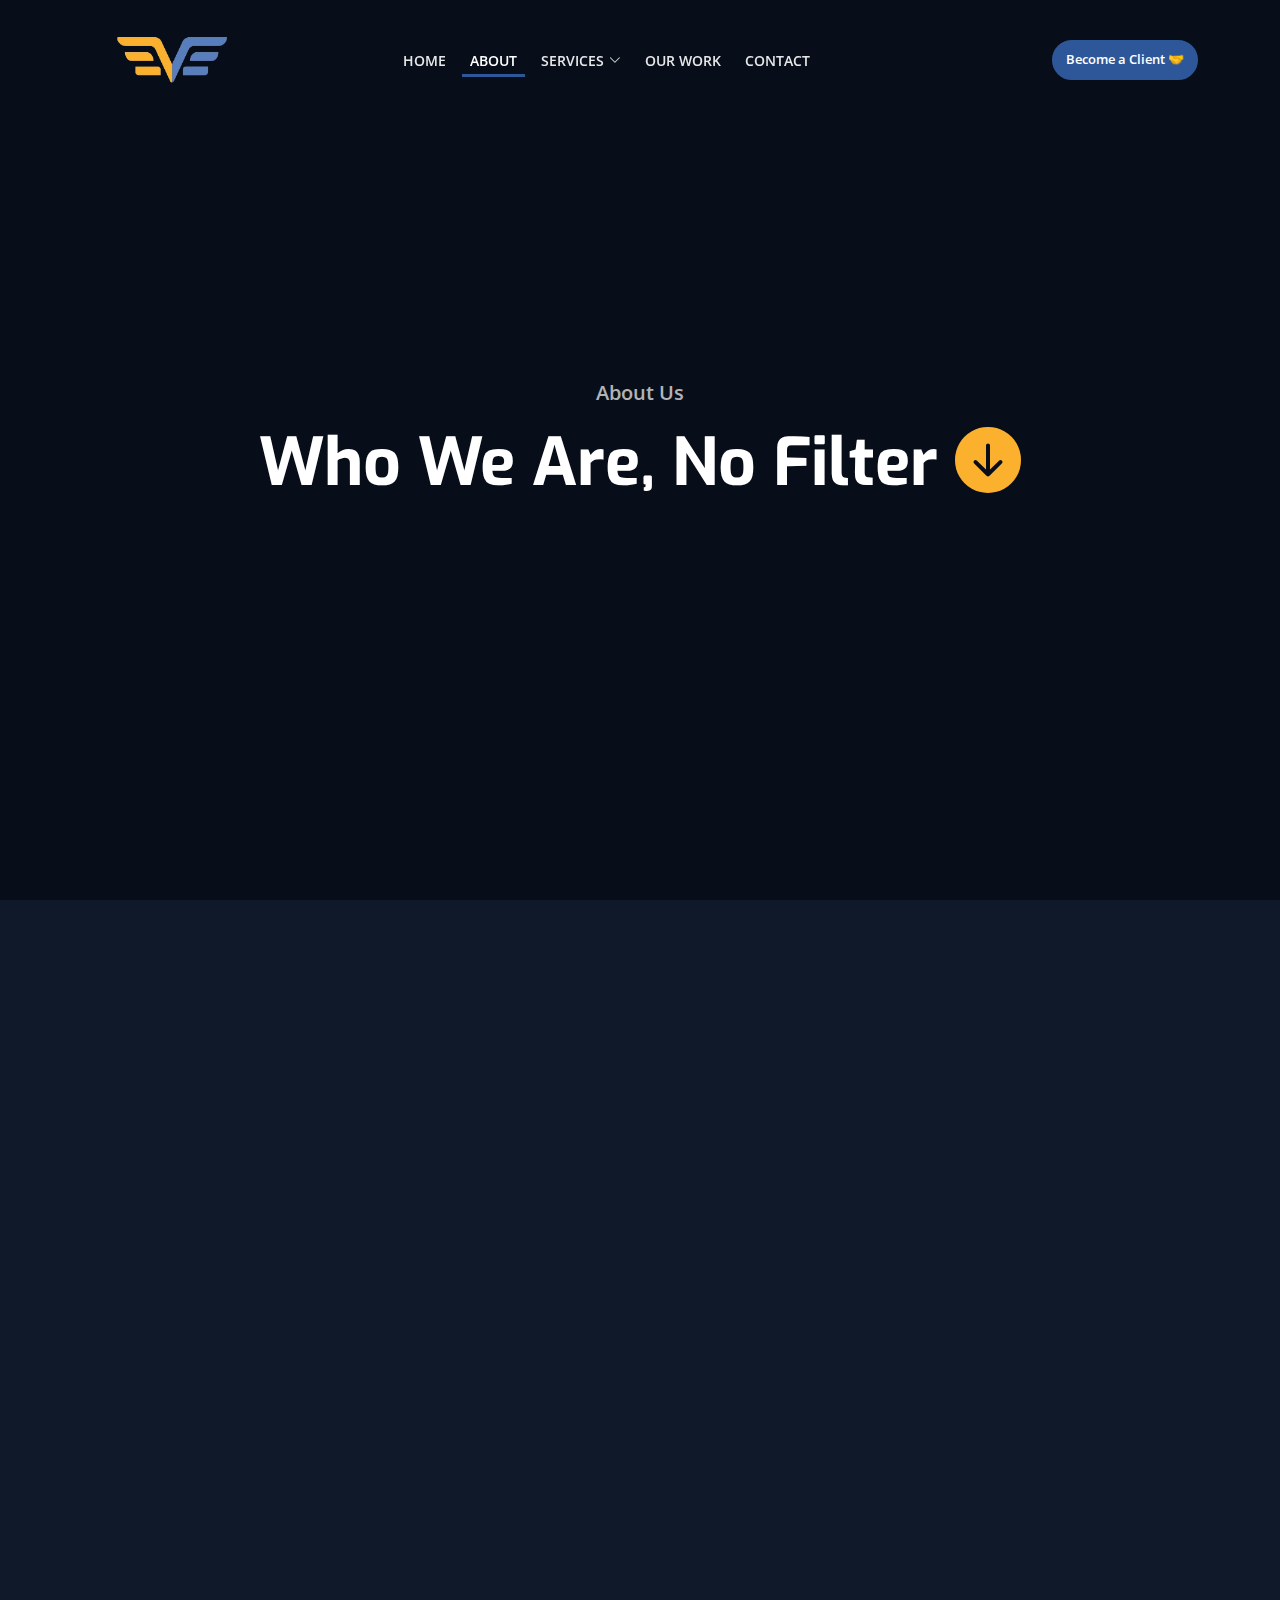
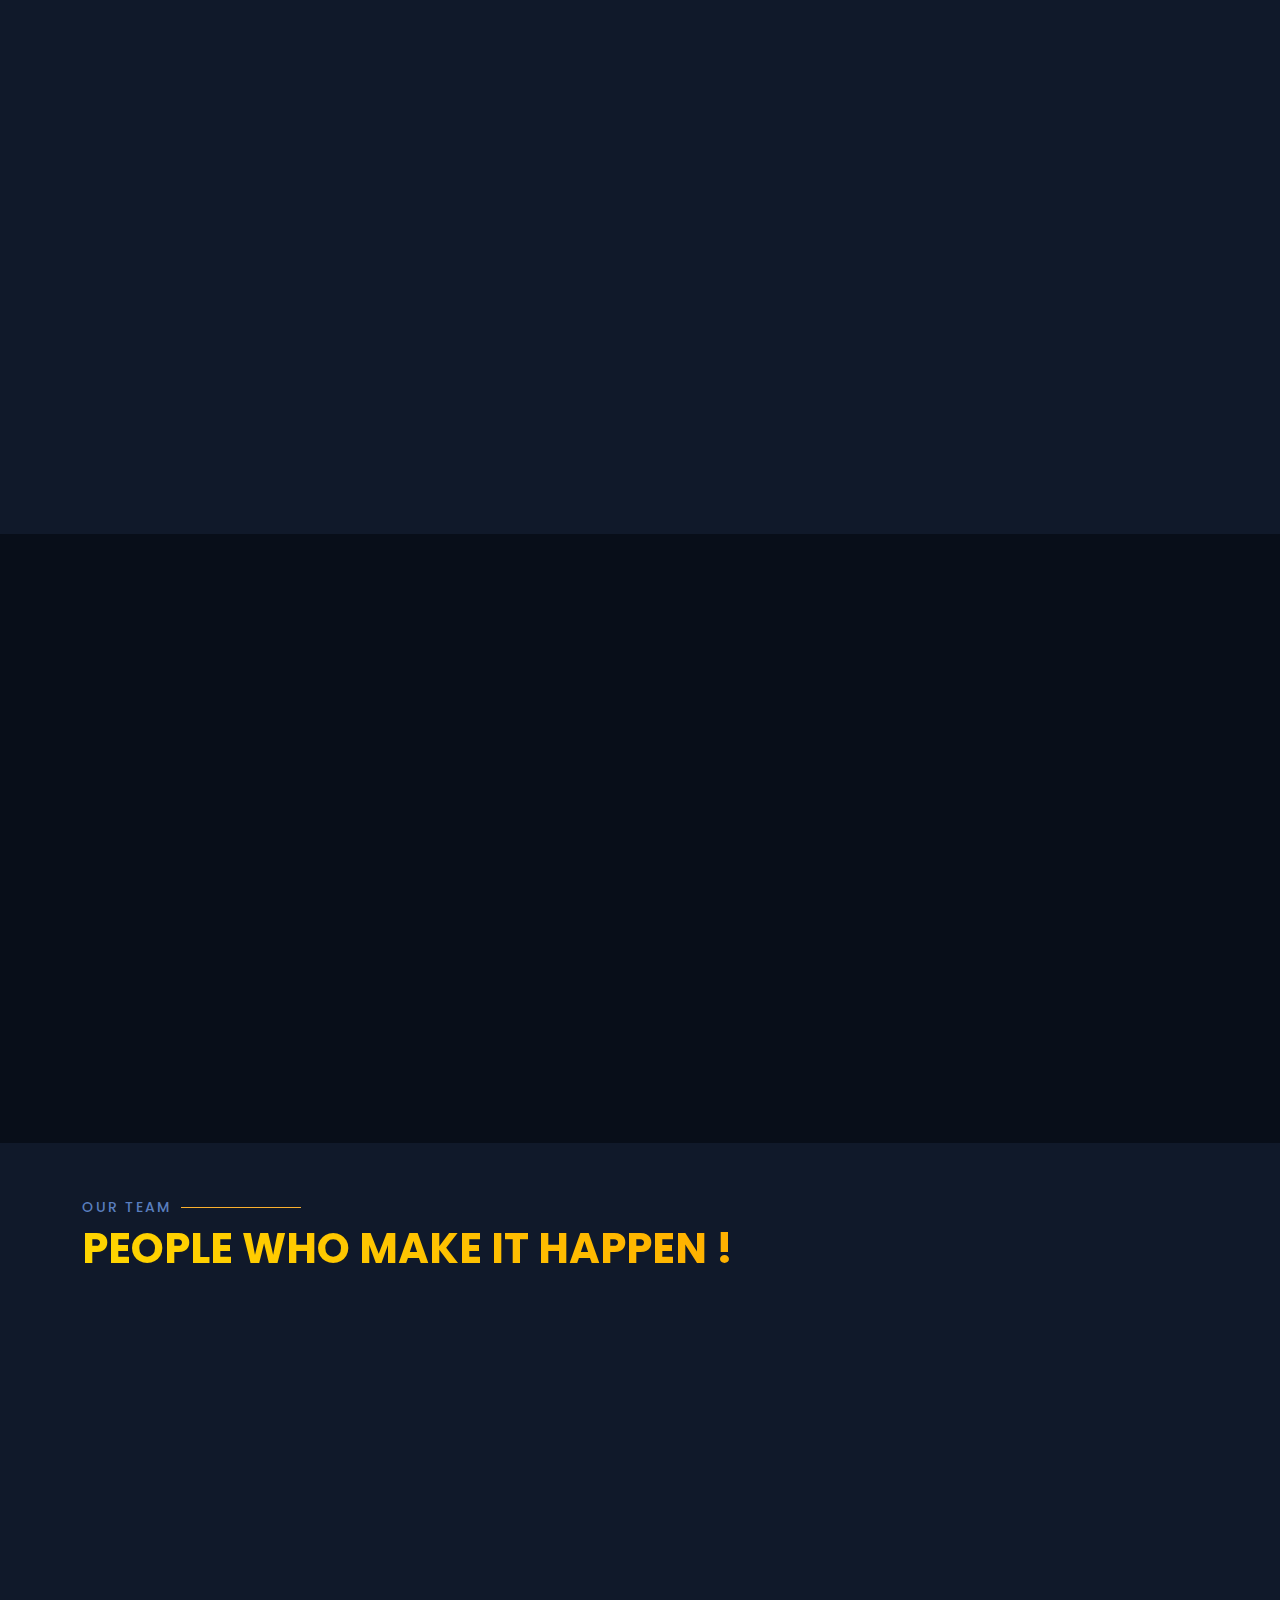
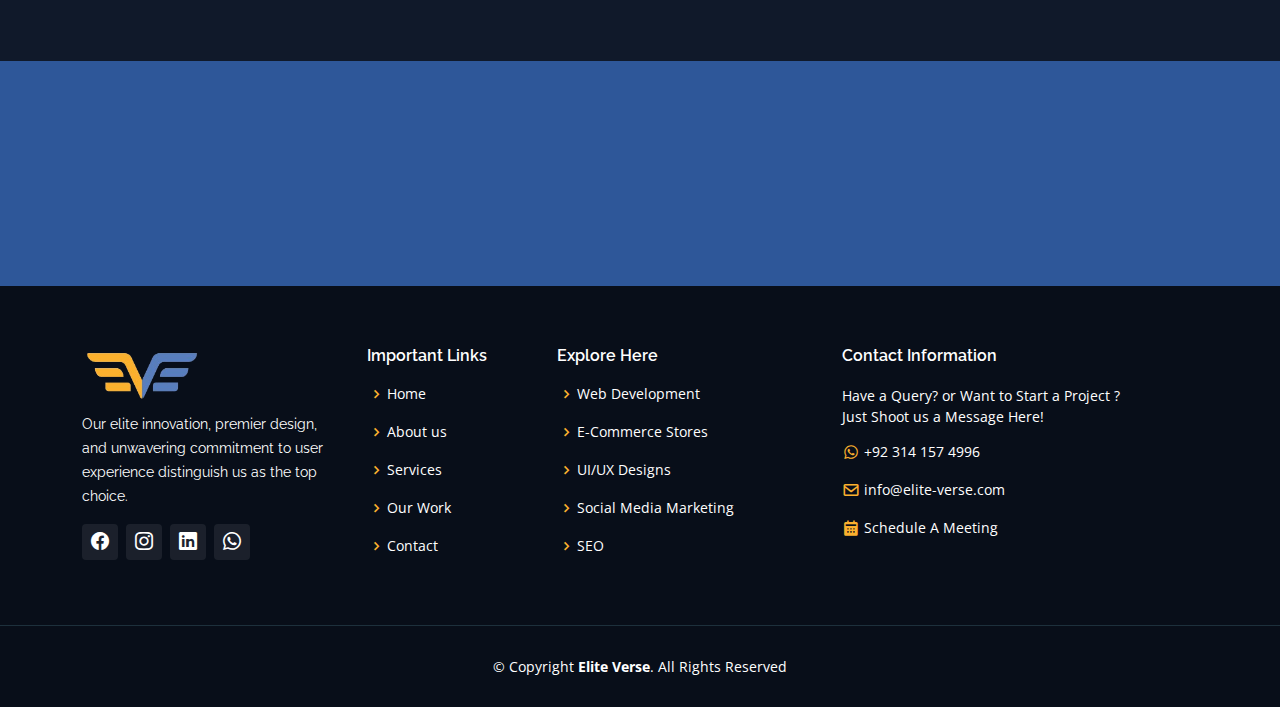
==== commit 33974575: "Update for final website" ====
--- a/about.html
+++ b/about.html
@@ -334,18 +334,18 @@
         </div>
 
         <div class="row justify-content-center">
-          <div class="col-xl-10">
+          <div class="col-xl-12">
             <div class="row" style="display: flex;
             justify-content: center;
             align-items: center;">
 
-              <div class="col-xl-6 col-lg-6 col-md-6">
+              <div class="col-xl-3 col-lg-3 col-md-3 col-6">
                 <div class="member" data-aos="flip-right">
                   <img src="assets/img/profile-1.png" class="img-fluid" alt="" style="filter: grayscale(100%);">
                   <div class="member-info">
                     <div class="member-info-content">
                       <h4>Shaheer Aamir</h4>
-                      <span>CEO / Marketing / Shopify Expert</span>
+                      <span>CEO / Marketing / Project Management</span>
                     </div>
                     <!-- <div class="social">
                       <a href=""><i class="bi bi-twitter"></i></a>
@@ -356,13 +356,47 @@
                   </div>
                 </div>
               </div> <!-- End Member Item -->
-              <div class="col-xl-6 col-lg-6 col-md-6">
+              <div class="col-xl-3 col-lg-3 col-md-3 col-6">
                 <div class="member" data-aos="flip-left">
                   <img src="assets/img/profile-2.png" class="img-fluid" alt="" style="filter: grayscale(100%);">
                   <div class="member-info">
                     <div class="member-info-content">
                       <h4>Ubaidullah Faisal</h4>
-                      <span>Web Developer / Designer / SEO</span>
+                      <span>Web Developer / UI/UX Designer</span>
+                    </div>
+                    <!-- <div class="social">
+                      <a href=""><i class="bi bi-twitter"></i></a>
+                      <a href=""><i class="bi bi-facebook"></i></a>
+                      <a href=""><i class="bi bi-instagram"></i></a>
+                      <a href=""><i class="bi bi-linkedin"></i></a>
+                    </div> -->
+                  </div>
+                </div>
+              </div> <!-- End Member Item -->
+              <div class="col-xl-3 col-lg-3 col-md-3 col-6">
+                <div class="member" data-aos="flip-left">
+                  <img src="assets/img/profile-3.png" class="img-fluid" alt="" style="filter: grayscale(100%);">
+                  <div class="member-info">
+                    <div class="member-info-content">
+                      <h4>Ayesha Siddiqa</h4>
+                      <span>Sales Strategist / Business Closer</span>
+                    </div>
+                    <!-- <div class="social">
+                      <a href=""><i class="bi bi-twitter"></i></a>
+                      <a href=""><i class="bi bi-facebook"></i></a>
+                      <a href=""><i class="bi bi-instagram"></i></a>
+                      <a href=""><i class="bi bi-linkedin"></i></a>
+                    </div> -->
+                  </div>
+                </div>
+              </div> <!-- End Member Item -->
+              <div class="col-xl-3 col-lg-3 col-md-3 col-6">
+                <div class="member" data-aos="flip-left">
+                  <img src="assets/img/profile-3.png" class="img-fluid" alt="" style="filter: grayscale(100%);">
+                  <div class="member-info">
+                    <div class="member-info-content">
+                      <h4>Sana Usman</h4>
+                      <span>Leads / SEO Expert</span>
                     </div>
                     <!-- <div class="social">
                       <a href=""><i class="bi bi-twitter"></i></a>
@@ -468,7 +502,7 @@
       </div>
     </div>
   </footer><!-- End Footer -->
-  <div id="preloader"></div>
+  <!-- <div id="preloader"></div> -->
   <!-- <a href="#" class="back-to-top d-flex align-items-center justify-content-center"><i class="bi bi-arrow-up-short"></i></a> -->
   <a href="contact.html" class="back-to-top d-flex align-items-center justify-content-center">
     <img src="assets/img/Let_s_Work_Together-.png">
--- a/assets/css/style.css
+++ b/assets/css/style.css
@@ -437,7 +437,8 @@
 .navLinks-menu li:hover>a:before,
 .navLinks-menu .active:before {
   visibility: visible;
-  width: 100%;
+  width: 90%; /* Instead of 100% */
+  left: 5%;
 }
 
 .navLinks-menu a:hover,
@@ -771,6 +772,41 @@
   font-size: 24px;
   line-height: 1.5;
 }
+#typing-effect {
+    font-size: 2rem;
+    font-weight: 600;
+    font-family: "Poppins", sans-serif;
+    text-align: center;
+    display: inline-block;
+    font-style: italic;
+    white-space: nowrap; /* Prevents wrapping */
+    overflow: hidden; /* Hides the text being typed */
+    border-right: 2px solid #fff; /* Adds a blinking cursor effect */
+    animation: blinkCursor 0.6s step-end infinite;
+    background: linear-gradient(
+        to right,
+        var(--color-mainyellow),
+        var(--color-lightyellow)
+    );
+    -webkit-background-clip: text;
+    -webkit-text-fill-color: transparent;
+
+}
+
+
+#hero h2 {
+    text-align: center;
+    height: 2.5rem; /* Fixed height to prevent layout shifts */
+    display: flex;
+    justify-content: center;
+    align-items: center;
+}
+
+@keyframes blinkCursor {
+    50% {
+        border-color: transparent; /* Makes the cursor blink */
+    }
+}
 
 .btn-get-started,
 .btn-get-started:focus {
@@ -917,40 +953,37 @@
     justify-content: center;
     align-items: center;
     overflow: hidden; /* Hide overflowing content */
-    position: relative; /* Added position relative */
     background-color: var(--color-mainblue);
-  }
-
-  #loop {
+    position: relative;
+}
+
+#loop {
     display: flex;
-    position: absolute;
-    top: 0;
-    left: 0; /* Updated position */
-    height: 100%;
-    overflow: hidden; /* Hide overflowing content */
+    justify-content: center; /* Horizontally center the text */
+    align-items: center; /* Vertically center the text */
+    position: relative; /* Allow content to center */
     animation: slideLeft 15s linear infinite; /* Animation properties */
-  }
-
-  #loop > h1 {
+}
+
+#loop > h1 {
     font-size: 100px;
     white-space: nowrap;
     text-align: center;
     color: transparent;
     font-weight: 500;
     font-family: "Bungee Shade", sans-serif;
-    /*-webkit-text-stroke: 1.2px var(--color-first-theme1);*/
     -webkit-text-stroke: 1.2px #fff;
     margin: 0; /* Remove default margin */
-  }
-
-  #loop > h1 > span {
-    /*-webkit-text-stroke: 1.2px var(--color-first-theme1);*/
+}
+
+#loop > h1 > span {
     -webkit-text-stroke: 1.2px #fff;
     color: transparent;
     white-space: nowrap;
     font-weight: 500;
     font-family: "Bungee Shade", sans-serif;
-  }
+}
+
 
   @keyframes slideLeft {
     0% {
@@ -1264,6 +1297,7 @@
 }
 .about .video-box img{
   height: auto;
+  border-radius: 10px;
 }
 .aboutImg{
   border-radius: 20px !important;
@@ -1286,6 +1320,7 @@
   border-radius: 50%;
   border: 2px solid var(--color-mainblue);
   margin-right: 10px;
+
 }
 .about .aboutCeo p{
   font-size: 14px;
@@ -1995,6 +2030,7 @@
 .team .ceoProfile img{
   width: 260px;
   height: 250px;
+  filter: grayscale(100%);
 }
 .team .profileTitle h4{
   font-size: 40px;
@@ -2039,14 +2075,14 @@
 .team .member .member-info-content h4 {
   font-weight: 700;
   margin-bottom: 2px;
-  font-size: 18px;
+  font-size: 16px;
   color: #fff;
 }
 
 .team .member .member-info-content span {
   font-style: italic;
   display: block;
-  font-size: 13px;
+  font-size: 11px;
   color: #fff;
 }
 
@@ -2075,13 +2111,27 @@
   font-size: 18px;
   margin: 0 2px;
 }
-
-.team .member:hover .member-info {
+.team .member .member-info {
   background: linear-gradient(0deg, rgba(0, 0, 0, 0.9) 0%, rgba(0, 0, 0, 0.8) 20%, rgba(0, 212, 255, 0) 100%);
   opacity: 1;
   transition: 0.4s;
 }
 
+.team .member .member-info-content {
+  bottom: 20px;
+  transition: bottom 0.4s;
+}
+
+.team .member .social {
+  bottom: 0;
+  transition: bottom ease-in-out 0.4s;
+}
+/*.team .member:hover .member-info {
+  background: linear-gradient(0deg, rgba(0, 0, 0, 0.9) 0%, rgba(0, 0, 0, 0.8) 20%, rgba(0, 212, 255, 0) 100%);
+  opacity: 1;
+  transition: 0.4s;
+}
+
 .team .member:hover .member-info-content {
   bottom: 20px;
   transition: bottom 0.4s;
@@ -2090,7 +2140,7 @@
 .team .member:hover .social {
   bottom: 0;
   transition: bottom ease-in-out 0.4s;
-}
+}*/
 
 
 /*--------------------------------------------------------------
